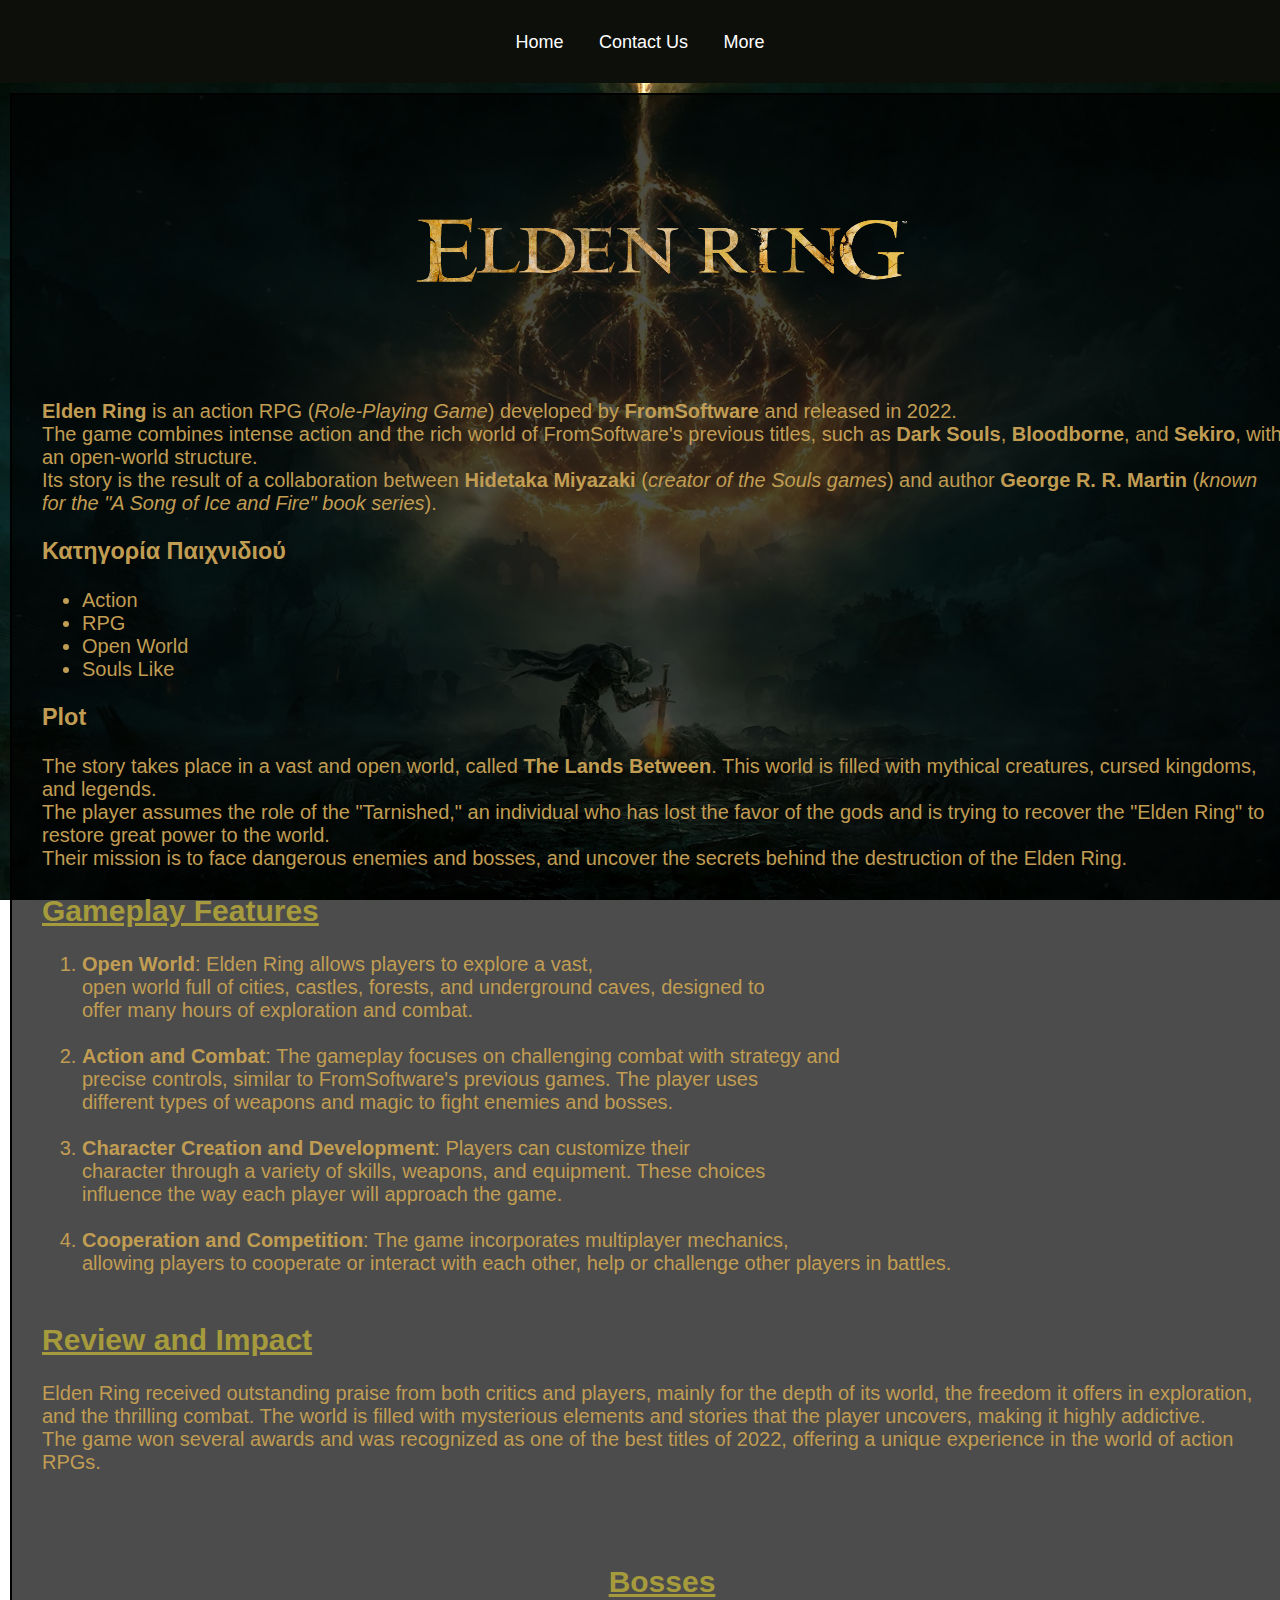
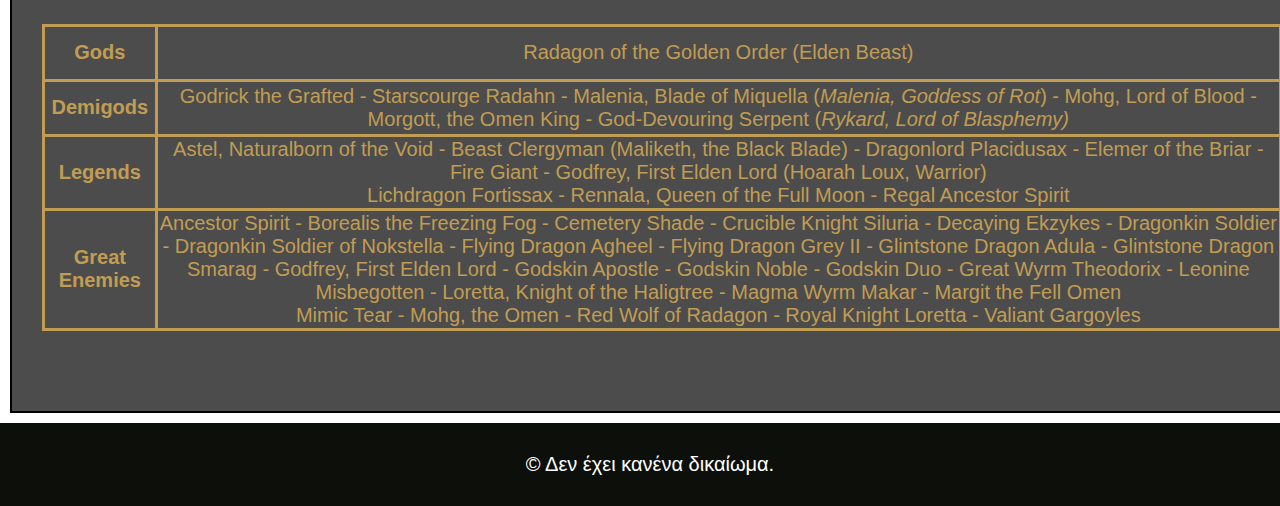
==== askisi-html-main/askisi-html-main/askisi-html/index.html @ d90c2727 "Add files via upload" ====
<!DOCTYPE html>
<html lang="el">

<head>
    <meta charset="UTF-8">
    <meta name="viewport" content="width=device-width, initial-scale=1.0">
    <title>Αρχική Σελίδα</title>
    <link rel="stylesheet" href="style.css">
    <link rel="icon" href="./foto/icon.png" type="image/png">
    <title>Elden ring</title>
</head>

<body>

    <header>
        <nav>
            <ul>
                <li><a href="index.html">Home</a></li>
                <li><a href="contact.html">Contact Us</a></li>
                <li><a href="multimedia.html">More</a></li>
            </ul>
        </nav>
    </header>

    <div class="perigrama">
        <main>
            <section>
                <center><img src="./foto/logo.png" width="500" height="250" alt="Logo"></center>

                <p><strong>Elden Ring</strong> is an action RPG (<em>Role-Playing Game</em>) developed by
                    <strong>FromSoftware</strong> and released in 2022.<br>
                    The game combines intense action and the rich world of FromSoftware's previous titles, such as
                    <strong>Dark Souls</strong>, <strong>Bloodborne</strong>, and <strong>Sekiro</strong>, with an
                    open-world structure.<br>
                    Its story is the result of a collaboration between <strong>Hidetaka Miyazaki</strong> (<em>creator
                        of the Souls games</em>) and author <strong>George R. R. Martin</strong> (<em>known for the "A
                        Song of Ice and Fire" book series</em>).
                </p>
                <h3>Κατηγορία Παιχνιδιού</h3>
                <ul>
                    <li>Action</li>
                    <li>RPG</li>
                    <li>Open World</li>
                    <li>Souls Like</li>
                </ul>



                <h3>Plot</h3>
                <p>The story takes place in a vast and open world, called <strong>The Lands Between</strong>.
                    This world is filled with mythical creatures, cursed kingdoms, and legends.<br>
                    The player assumes the role of the "Tarnished," an individual who has lost the favor of the gods and
                    is trying to recover the "Elden Ring" to restore great power to the world.<br>
                    Their mission is to face dangerous enemies and bosses, and uncover the secrets behind the
                    destruction of the Elden Ring.</p>



                <h2 class="ipogramisi">Gameplay Features</h2>
                <ol>
                    <li><strong>Open World</strong>: Elden Ring allows players to explore a vast, <br> open world full
                        of cities, castles, forests, and underground caves, designed to <br> offer many hours of
                        exploration and combat.</li><br>
                    <li><strong>Action and Combat</strong>: The gameplay focuses on challenging combat with strategy and
                        <br> precise controls, similar to FromSoftware's previous games. The player uses <br> different
                        types of weapons and magic to fight enemies and bosses.</li><br>
                    <li><strong>Character Creation and Development</strong>: Players can customize their <br> character
                        through a variety of skills, weapons, and equipment. These choices <br> influence the way each
                        player will approach the game.</li><br>
                    <li><strong>Cooperation and Competition</strong>: The game incorporates multiplayer mechanics, <br>
                        allowing players to cooperate or interact with each other, help or challenge other players in
                        battles.</li><br>
                </ol>



                <h2 class="ipogramisi">Review and Impact</h2>
                <p>Elden Ring received outstanding praise from both critics and players, mainly for the depth of its
                    world, the freedom it offers in exploration, and the thrilling combat. The world is filled with
                    mysterious elements and stories that the player uncovers, making it highly addictive.<br>
                    The game won several awards and was recognized as one of the best titles of 2022, offering a unique
                    experience in the world of action RPGs.</p>
                <br><br>

                <h2 class="ipogramisi">
                    <center>Bosses</center>
                </h2>

                <table class="pinakas">
                    <tr>
                        <th>Gods</th>
                        <td>Radagon of the Golden Order (Elden Beast)</td>
                    </tr>
                    <tr>
                        <th>Demigods</th>
                        <td>Godrick the Grafted - Starscourge Radahn - Malenia, Blade of Miquella (<em>Malenia, Goddess
                                of Rot</em>) - Mohg, Lord of Blood - Morgott, the Omen King - God-Devouring Serpent
                            (<em>Rykard, Lord of Blasphemy)</td>
                    </tr>
                    <tr>
                        <th>Legends</th>
                        <td>Astel, Naturalborn of the Void - Beast Clergyman (Maliketh, the Black Blade) - Dragonlord
                            Placidusax - Elemer of the Briar - Fire Giant - Godfrey, First Elden Lord (Hoarah Loux,
                            Warrior)<br>Lichdragon Fortissax - Rennala, Queen of the Full Moon - Regal Ancestor Spirit
                        </td>
                    </tr>
                    <tr>
                        <th>Great Enemies</th>
                        <td>Ancestor Spirit - Borealis the Freezing Fog - Cemetery Shade - Crucible Knight Siluria -
                            Decaying Ekzykes - Dragonkin Soldier - Dragonkin Soldier of Nokstella - Flying Dragon Agheel
                            - Flying Dragon Grey II - Glintstone Dragon Adula - Glintstone Dragon Smarag - Godfrey,
                            First Elden Lord - Godskin Apostle - Godskin Noble - Godskin Duo - Great Wyrm Theodorix -
                            Leonine Misbegotten - Loretta, Knight of the Haligtree - Magma Wyrm Makar - Margit the Fell
                            Omen<br>Mimic Tear - Mohg, the Omen - Red Wolf of Radagon - Royal Knight Loretta - Valiant
                            Gargoyles</td>
                    </tr>
                </table>
            </section>
        </main>
    </div>

    <footer>
        <p>&copy; Δεν έχει κανένα δικαίωμα.</p>
    </footer>

</body>

</html>
---- askisi-html-main/askisi-html-main/askisi-html/style.css ----
body {
    background-image: url('./foto/elden.jpg');
    background-attachment: fixed;
    background-size: cover;
    background-position: center center;
    color: #c19d53;
    font-family: Arial, sans-serif;
    font-size: 20px;
    margin: 0;
    padding: 0;
}

header {
    background-color: rgb(13, 15, 11);
    color: white;
    padding: 10px 0;
}

header nav ul {
    list-style-type: none;
    padding: 0;
    text-align: center;
}

header nav ul li {
    display: inline;
    margin: 0 15px;
}

header nav ul li a {
    color: white;
    text-decoration: none;
    font-size: 18px;
}

footer {
    background-color: rgb(13, 15, 11);
    color: white;
    text-align: center;
    padding: 10px;
    bottom: 0;
    width: 100%;
}

main {
    padding: 20px;
}

form {
    max-width: 600px;
    margin: 0 auto;
}

form label {
    display: block;
    margin: 10px 0;
}

form input,
form textarea {
    width: 100%;
    padding: 10px;
    margin-bottom: 10px;
    border: 2px solid #fa0606;
    background-color: #000000;
    color: #fffbfb;
}

form button {
    padding: 20px 40px;
    background-color: rgb(133, 121, 75);
    color: white;
    border: none;
    cursor: pointer;
    font-size: 20px;

}

form button:hover {
    background-color: red;
}

.pinakas,
.pinakas th,
.pinakas td {
    border: 3px solid #c19d53;
    border-collapse: collapse;
    text-align: center;
    height: 50px;
}

.perigrama {
    border-collapse: collapse;
    width: 100%;
    padding: 10px;
    margin: 10px;
    border: 2px solid rgba(0, 0, 0, 1);
    background-color: rgba(0, 0, 0, 0.7);
    padding-bottom: 60px;
}

.ipogramisi {
    text-decoration: underline;
    color: rgb(165, 154, 60);
}


.koumpaki {
    content: '';
    width: 20px;
    height: 20px;
    border: 2px solid rgb(133, 121, 75);
    border-radius: 50%;
    display: inline-block;
    vertical-align: middle;
    margin-right: 10px;
    background-color: white;
}

#fotografies {
    display: grid;

    grid-template-columns: 1fr 1fr; 
    grid-template-rows: auto auto auto; 
    
}

.gridelement {
    width: 100%;
    height: 100%;
    color: white;
    
}





.temp-grid{
    display: grid;
    grid-template: 350px 350px 350px / 1fr 1fr;
}


#hide{
    visibility: hidden;
}
#ikona1, #ikona3{
    display: flex;
    justify-content: center; /* Centers horizontally */
    align-items: center;
}
.titloi{
    background-color: #c19d53;
    padding: 10px;
    width:600px;    

}
#titlos2{
    background-color: #c19d53;
    padding: 10px;
    width:800px;
}
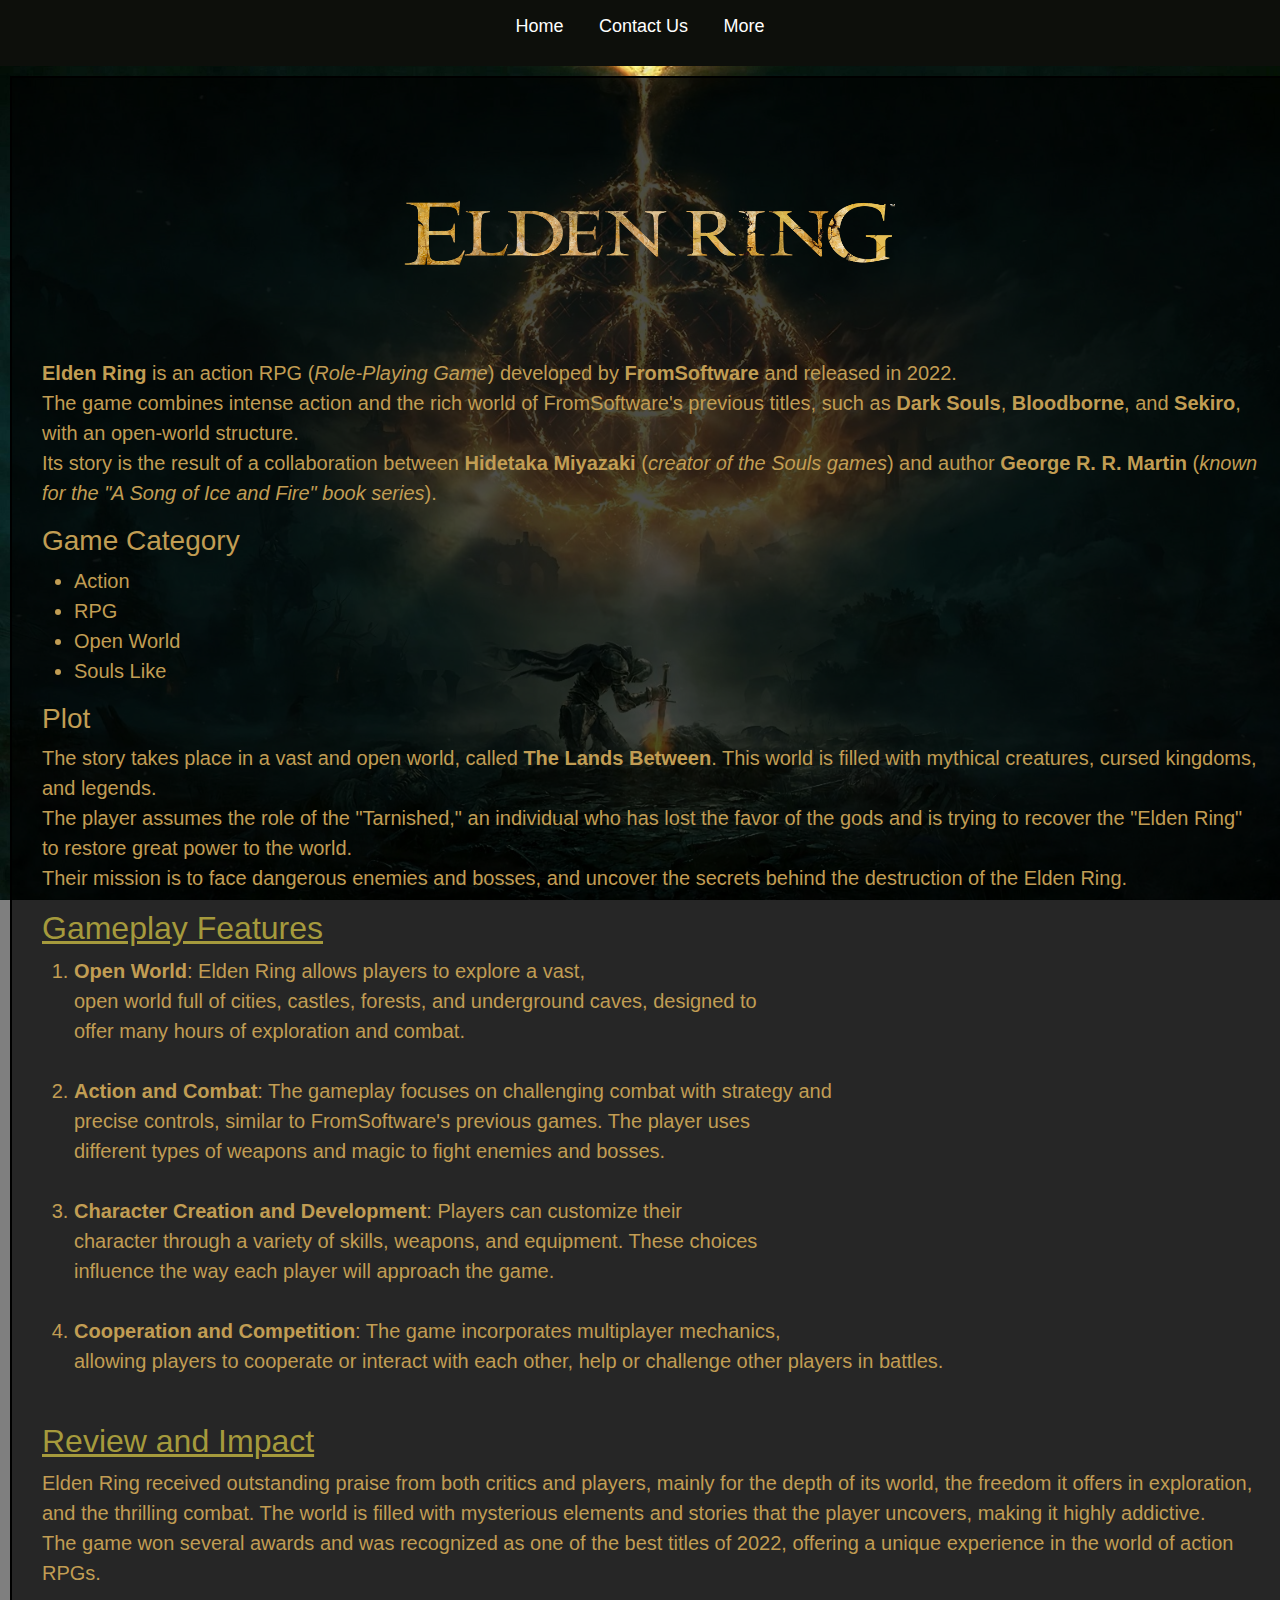
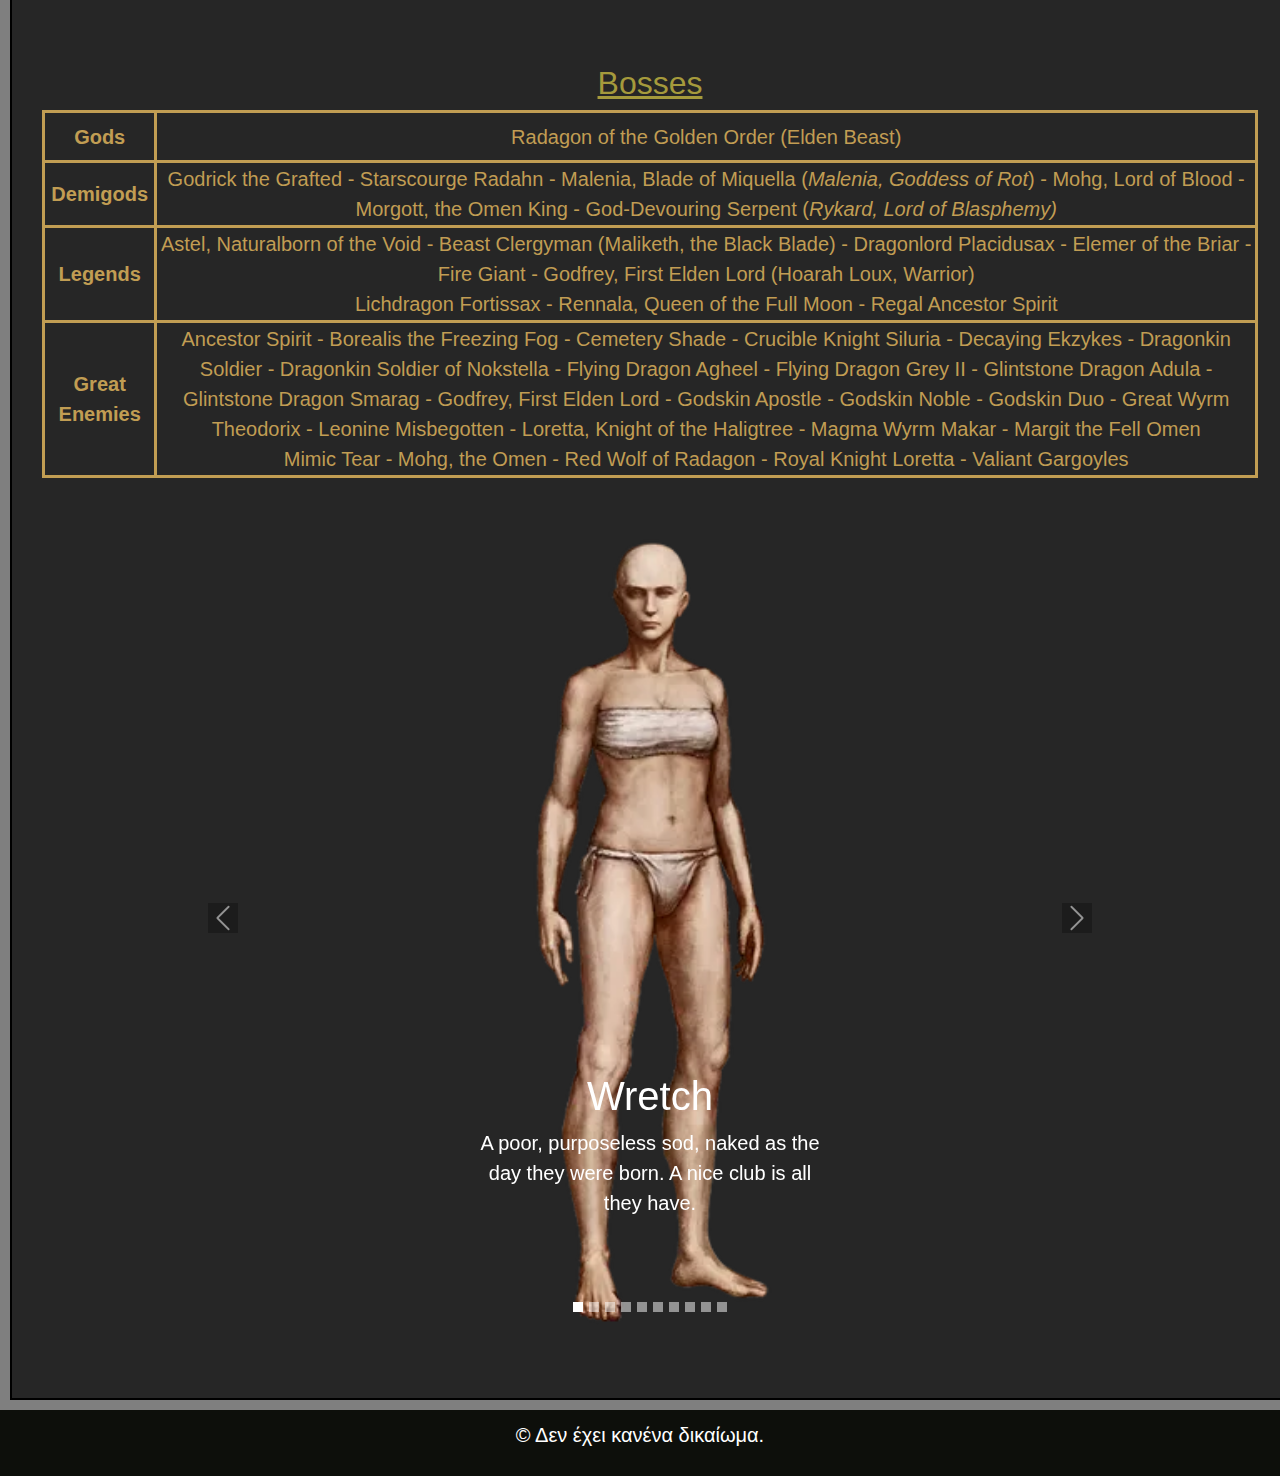
==== commit 1e2d51ca: "Add files via upload" ====
--- a/askisi-html-main/askisi-html-main/askisi-html/index.html
+++ b/askisi-html-main/askisi-html-main/askisi-html/index.html
@@ -1,10 +1,12 @@
 <!DOCTYPE html>
-<html lang="el">
+<html lang="en">
 
 <head>
     <meta charset="UTF-8">
     <meta name="viewport" content="width=device-width, initial-scale=1.0">
     <title>Αρχική Σελίδα</title>
+    <link href="https://cdn.jsdelivr.net/npm/bootstrap@5.3.3/dist/css/bootstrap.min.css" rel="stylesheet"
+        integrity="sha384-QWTKZyjpPEjISv5WaRU9OFeRpok6YctnYmDr5pNlyT2bRjXh0JMhjY6hW+ALEwIH" crossorigin="anonymous">
     <link rel="stylesheet" href="style.css">
     <link rel="icon" href="./foto/icon.png" type="image/png">
     <title>Elden ring</title>
@@ -21,7 +23,6 @@
             </ul>
         </nav>
     </header>
-
     <div class="perigrama">
         <main>
             <section>
@@ -36,7 +37,7 @@
                         of the Souls games</em>) and author <strong>George R. R. Martin</strong> (<em>known for the "A
                         Song of Ice and Fire" book series</em>).
                 </p>
-                <h3>Κατηγορία Παιχνιδιού</h3>
+                <h3>Game Category</h3>
                 <ul>
                     <li>Action</li>
                     <li>RPG</li>
@@ -63,7 +64,8 @@
                         exploration and combat.</li><br>
                     <li><strong>Action and Combat</strong>: The gameplay focuses on challenging combat with strategy and
                         <br> precise controls, similar to FromSoftware's previous games. The player uses <br> different
-                        types of weapons and magic to fight enemies and bosses.</li><br>
+                        types of weapons and magic to fight enemies and bosses.
+                    </li><br>
                     <li><strong>Character Creation and Development</strong>: Players can customize their <br> character
                         through a variety of skills, weapons, and equipment. These choices <br> influence the way each
                         player will approach the game.</li><br>
@@ -117,12 +119,128 @@
                 </table>
             </section>
         </main>
+
+        <div id="carouselExampleCaptions" class="carousel slide">
+            <div class="carousel-indicators">
+                <button type="button" data-bs-target="#carouselExampleCaptions" data-bs-slide-to="0" class="active"
+                    aria-current="true" aria-label="Slide 1"></button>
+                <button type="button" data-bs-target="#carouselExampleCaptions" data-bs-slide-to="1"
+                    aria-label="Slide 2"></button>
+                <button type="button" data-bs-target="#carouselExampleCaptions" data-bs-slide-to="2"
+                    aria-label="Slide 3"></button>
+                <button type="button" data-bs-target="#carouselExampleCaptions" data-bs-slide-to="3"
+                    aria-label="Slide 4"></button>
+                <button type="button" data-bs-target="#carouselExampleCaptions" data-bs-slide-to="4"
+                    aria-label="Slide 5"></button>
+                <button type="button" data-bs-target="#carouselExampleCaptions" data-bs-slide-to="5"
+                    aria-label="Slide 6"></button>
+                <button type="button" data-bs-target="#carouselExampleCaptions" data-bs-slide-to="6"
+                    aria-label="Slide 7"></button>
+                <button type="button" data-bs-target="#carouselExampleCaptions" data-bs-slide-to="7"
+                    aria-label="Slide 8"></button>
+                <button type="button" data-bs-target="#carouselExampleCaptions" data-bs-slide-to="8"
+                    aria-label="Slide 9"></button>
+                <button type="button" data-bs-target="#carouselExampleCaptions" data-bs-slide-to="9"
+                    aria-label="Slide 10"></button>
+            </div>
+            <div class="carousel-inner">
+                <div class="carousel-item active">
+                    <img src="./foto/wretch.png" class="d-block w-100" alt="Wretch">
+                    <div class="carousel-caption d-none d-md-block">
+                        <h1>Wretch</h1>
+                        <p>A poor, purposeless sod, naked as the day they were born. A nice club is all they have.</p>
+                    </div>
+                </div>
+                <div class="carousel-item">
+                    <img src="./foto/prophet.png" class="d-block w-100" alt="Prophet">
+                    <div class="carousel-caption d-none d-md-block">
+                        <h1>Prophet</h1>
+                        <p>A seer ostracized for inauspicious prophecies. Well-versed in healing incantations.</p>
+                    </div>
+                </div>
+                <div class="carousel-item">
+                    <img src="./foto/confessor.png" class="d-block w-100" alt="Confessor">
+                    <div class="carousel-caption d-none d-md-block">
+                        <h1>Confessor</h1>
+                        <p>A church spy adept at covert operations. Equally adept with a sword as they are with their
+                            incantations.</p>
+                    </div>
+                </div>
+                <div class="carousel-item">
+                    <img src="./foto/astrologer.png" class="d-block w-100" alt="Astrologer">
+                    <div class="carousel-caption d-none d-md-block">
+                        <h1>Astrologer</h1>
+                        <p>A scholar who reads fate in the stars. Heir to the school of glintstone sorcery.</p>
+                    </div>
+                </div>
+                <div class="carousel-item">
+                    <img src="./foto/bandit.png" class="d-block w-100" alt="Bandit">
+                    <div class="carousel-caption d-none d-md-block">
+                        <h1>Bandit</h1>
+                        <p>A dangerous bandit who strikes for weak points. Excels at ranged combat with bows.</p>
+                    </div>
+                </div>
+                <div class="carousel-item">
+                    <img src="./foto/prisoner.png" class="d-block w-100" alt="Prisoner">
+                    <div class="carousel-caption d-none d-md-block">
+                        <h1>Prisoner</h1>
+                        <p>A prisoner bound in an iron mask. Studied in glinstone sorcery, having lived among the elite
+                            prior to sentencing.</p>
+                    </div>
+                </div>
+                <div class="carousel-item">
+                    <img src="./foto/vagabond.png" class="d-block w-100" alt="Vagabond">
+                    <div class="carousel-caption d-none d-md-block">
+                        <h1>Vagabond</h1>
+                        <p>A knight exiled from their homeland to wander. A solid, armor-clad origin.</p>
+                    </div>
+                </div>
+                <div class="carousel-item">
+                    <img src="./foto/warrior.png" class="d-block w-100" alt="Warrior">
+                    <div class="carousel-caption d-none d-md-block">
+                        <h1>Warrior</h1>
+                        <p>A nomad warrior who fights wielding two blades at once. An origin of exceptional technique.
+                        </p>
+                    </div>
+                </div>
+                <div class="carousel-item">
+                    <img src="./foto/hero.png" class="d-block w-100" alt="Hero">
+                    <div class="carousel-caption d-none d-md-block">
+                        <h1>Hero</h1>
+                        <p>A stalwart hero, at home with a battleaxe, descended from a badlands chieftain.</p>
+                    </div>
+                </div>
+                <div class="carousel-item">
+                    <img src="./foto/samourai.png" class="d-block w-100" alt="Samurai">
+                    <div class="carousel-caption d-none d-md-block">
+                        <h1>Samurai</h1>
+                        <p>A capable fighter from the distant Land of Reeds. Handy with katana and longbows.</p>
+                    </div>
+                </div>
+            </div>
+            <button class="carousel-control-prev" type="button" data-bs-target="#carouselExampleCaptions"
+                data-bs-slide="prev">
+                <span class="carousel-control-prev-icon" aria-hidden="true"></span>
+                <span class="visually-hidden">Previous</span>
+            </button>
+            <button class="carousel-control-next" type="button" data-bs-target="#carouselExampleCaptions"
+                data-bs-slide="next">
+                <span class="carousel-control-next-icon" aria-hidden="true"></span>
+                <span class="visually-hidden">Next</span>
+            </button>
+        </div>
+
+
+
+
+
     </div>
-
     <footer>
         <p>&copy; Δεν έχει κανένα δικαίωμα.</p>
     </footer>
-
+    <script src="https://cdn.jsdelivr.net/npm/bootstrap@5.3.3/dist/js/bootstrap.bundle.min.js"
+        integrity="sha384-YvpcrYf0tY3lHB60NNkmXc5s9fDVZLESaAA55NDzOxhy9GkcIdslK1eN7N6jIeHz"
+        crossorigin="anonymous"></script>
 </body>
 
 </html>--- a/askisi-html-main/askisi-html-main/askisi-html/style.css
+++ b/askisi-html-main/askisi-html-main/askisi-html/style.css
@@ -3,12 +3,14 @@
     background-attachment: fixed;
     background-size: cover;
     background-position: center center;
-    color: #c19d53;
-    font-family: Arial, sans-serif;
+    color: #c19d53; 
+    font-family: Arial, sans-serif; 
     font-size: 20px;
     margin: 0;
     padding: 0;
+    background-color: rgba(0, 0, 0, 0.5);
 }
+
 
 header {
     background-color: rgb(13, 15, 11);
@@ -51,13 +53,8 @@
     margin: 0 auto;
 }
 
-form label {
-    display: block;
-    margin: 10px 0;
-}
 
-form input,
-form textarea {
+form input,form textarea {
     width: 100%;
     padding: 10px;
     margin-bottom: 10px;
@@ -113,7 +110,7 @@
     border-radius: 50%;
     display: inline-block;
     vertical-align: middle;
-    margin-right: 10px;
+    margin-right: 40px;
     background-color: white;
 }
 
@@ -132,10 +129,6 @@
     
 }
 
-
-
-
-
 .temp-grid{
     display: grid;
     grid-template: 350px 350px 350px / 1fr 1fr;
@@ -147,7 +140,7 @@
 }
 #ikona1, #ikona3{
     display: flex;
-    justify-content: center; /* Centers horizontally */
+    justify-content: center;
     align-items: center;
 }
 .titloi{
@@ -160,4 +153,43 @@
     background-color: #c19d53;
     padding: 10px;
     width:800px;
-}+}
+
+#carouselExampleCaptions {
+    max-width: 80%;  
+    margin: 0 auto;  
+    position: relative;
+}
+
+
+#carouselExampleCaptions .carousel-inner {
+    justify-content: center;
+    align-items: center;
+}
+
+#carouselExampleCaptions .carousel-inner img {
+    width: 100%;
+    max-width: 600px;
+    height: auto;
+    margin: auto;
+}
+
+#carouselExampleCaptions .carousel-caption {
+    text-align: center;
+    position: absolute;
+    bottom: 10%;
+    left: 50%;
+    transform: translateX(-50%);
+}
+
+#carouselExampleCaptions .carousel-indicators button {
+    width: 10px;
+    height: 10px;
+}
+
+#carouselExampleCaptions .carousel-control-prev-icon,
+#carouselExampleCaptions .carousel-control-next-icon {
+    background-color: rgba(0, 0, 0, 0.5);
+    width: 30px;
+    height: 30px;
+}
